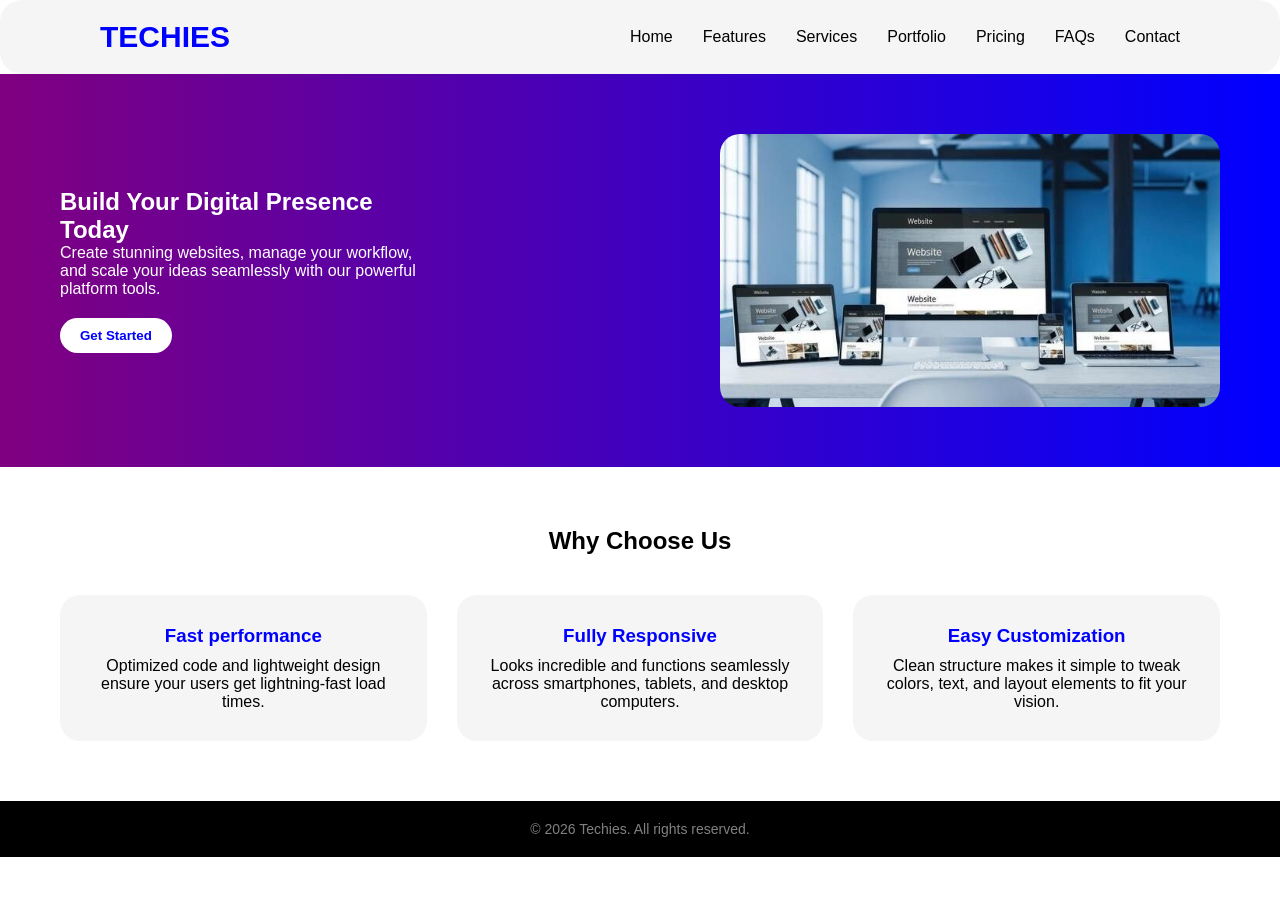
==== test/index.html @ b5074569 "add my webpage folder" ====
<!doctype html>
<html lang="en">

<head>
    <meta charset="UTF-8">
    <meta name="viewport" content="width=device-width, initial-scale=1.0">
    <link rel="stylesheet" href="techies.css">
    <title>Techies</title>
</head>

<body>

        <header class="navbar">
            <a class="logo" href="index.html">TECHIES</a>
            <nav class="nav-links">
                <ul>
                    <li><a href="index.html">Home</a></li>
                    <li><a href="features.html">Features</a></li>
                    <li><a href="services.html">Services</a></li>
                    <li><a href="portfolio.html">Portfolio</a></li>
                    <li><a href="pricing.html">Pricing</a></li>
                    <li><a href="faq.html">FAQs</a></li>
                    <li><a href="contact.html">Contact</a></li>
                </ul>
            </nav>
        </header>

    <section class="hero">
        <div class="hero-text">
            <h1>Build Your Digital Presence Today</h1>
            <p>Create stunning websites, manage your workflow, and scale your ideas seamlessly with our powerful
                platform tools.</p>
            <button class="btn">Get Started</button>

        </div>
        <img src="techies.jpg" alt="techies jpg">

    </section>
    <section class="screen2">
        <h2>Why Choose Us</h2>
        <div class="cards">
            <div class="card">
                <h3>Fast performance</h3>
                <p>Optimized code and lightweight design ensure your users get lightning-fast load times.</p>
            </div>
            <div class="card">
                <h3>Fully Responsive</h3>
                <p>Looks incredible and functions seamlessly across smartphones, tablets, and desktop computers.</p>
            </div>
            <div class="card">
                <h3>Easy Customization</h3>
                <p>Clean structure makes it simple to tweak colors, text, and layout elements to fit your vision.</p>
            </div>

        </div>
    </section>
    <footer class="copyright">
        <p>© 2026 Techies. All rights reserved.</p>

    </footer>

</body>

</html>
---- test/techies.css ----
*{
    margin:0;
    padding:0;
    box-sizing:border-box;
}

.navbar {
    background-color:whitesmoke;
    /*border:1px solid;*/
    padding: 20px 100px 20px 100px;
    border-radius:22px;
    display:flex;
    justify-content:space-between;
    align-items:center;
    /* position:sticky; */
    top:0;
    /* z-index:100; */
}
.nav-links{
    border-radius:22px;
}
.logo{
    font-size:30px;
    color:blue;
    font-weight:800;
    text-decoration:none;
}
.nav-links ul{
    list-style:none;
    display:flex;
    gap:30px;
}
.nav-links a{
    text-decoration:none;
    color:black;
}
.nav-links a:hover{
    color:blue;
}
body{
    font-family:Arial, Helvetica, sans-serif;
}
.btn{
    border:none;
    background-color:white;
    border-radius:50px;
    color:blue;
    font-weight:700;
    padding: 10px 20px 10px 20px;
    margin-top:20px;
}
.hero{
    background:linear-gradient(to right,purple 0%,blue 100%);
    padding:60px;
    display:flex;
    justify-content:space-between;
    align-items:center;
    /* position:relative;
    z-index:1; */
}
.hero h1,
.hero p{
    color:white;
}
.hero img{
    width:500px;
    border-radius:20px;
    
}
.screen2{
    padding:60px;
    text-align:center;
}
.cards{
    display:flex;
    gap:30px;
    margin-top:40px;
}
.card{
    background-color:whitesmoke;
    padding:30px;
    border-radius:20px;
    flex:1;
    
}
.card h3{
    color:blue;
    margin-bottom:10px;
}
.copyright{
    text-align:center;
    padding:20px;
    background-color:black;
}
.copyright p{
    color:grey;
    font-size:14px;
    font-family:Arial, Helvetica, sans-serif;
}
.hero-text{
    padding-right:300px;
}
.card:hover{
    transform:translateY(-5px);
}
.features{
    padding:60px;
    text-align:center;
}
.feature-grid{
    display:flex;
    gap:30px;
    margin-top:40px;
}
.feature-card{
    background-color:whitesmoke;
    padding:30px;
    border-radius:20px;
    flex:1;
    
}
.feature-card h3{
    color:blue;
    margin-bottom:10px;
}    
.feature-card:hover{
    transform:translateY(-5px);
}
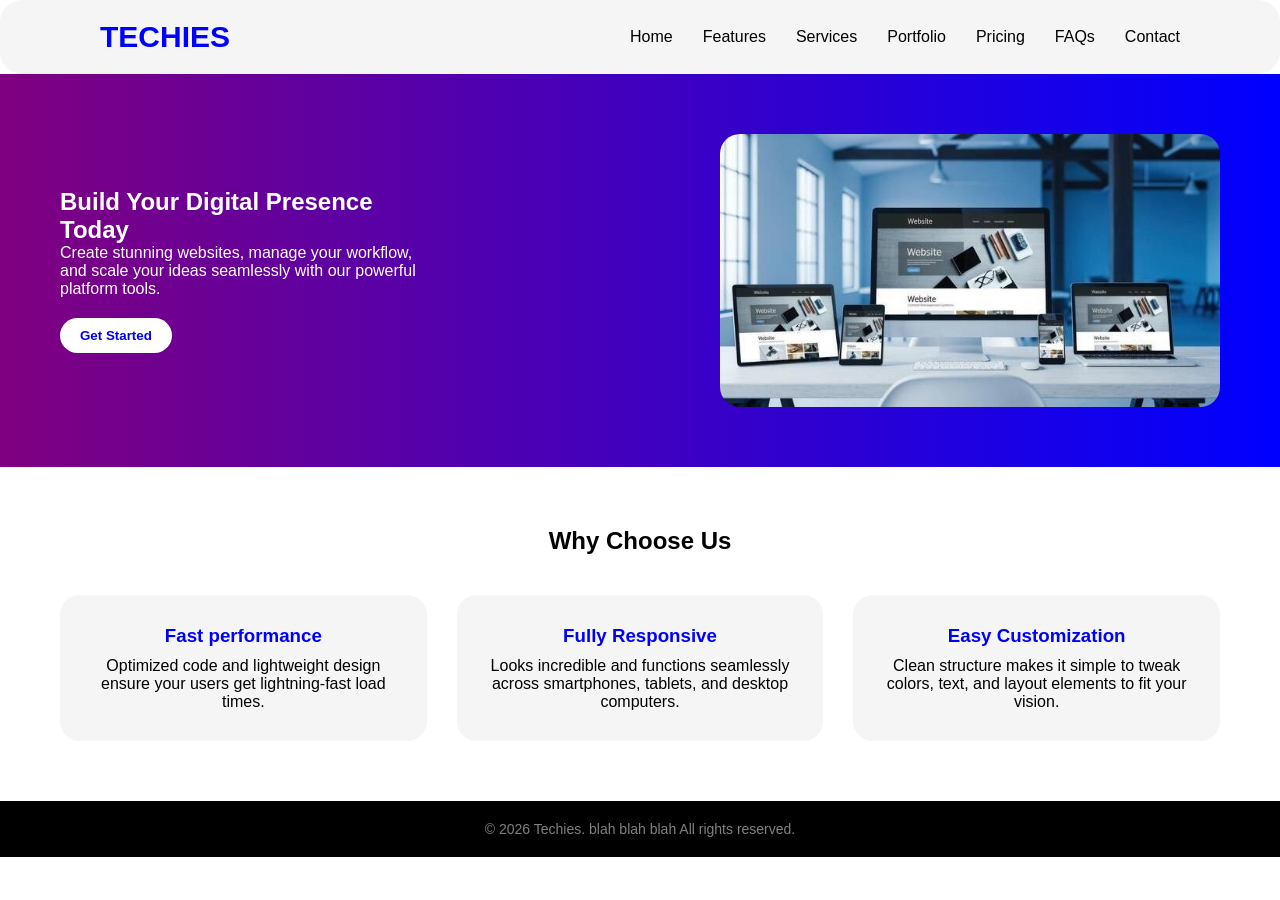
==== commit b112915c: "Modify footer content in index.html Updated footer text to include 'blah blah blah'." ====
--- a/test/index.html
+++ b/test/index.html
@@ -5,6 +5,7 @@
     <meta charset="UTF-8">
     <meta name="viewport" content="width=device-width, initial-scale=1.0">
     <link rel="stylesheet" href="techies.css">
+    <link rel="icon" type="image/png" href="favicon-16x16.png">
     <title>Techies</title>
 </head>
 
@@ -55,10 +56,10 @@
         </div>
     </section>
     <footer class="copyright">
-        <p>© 2026 Techies. All rights reserved.</p>
+        <p>© 2026 Techies. blah blah blah All rights reserved.</p>
 
     </footer>
 
 </body>
 
-</html>+</html>
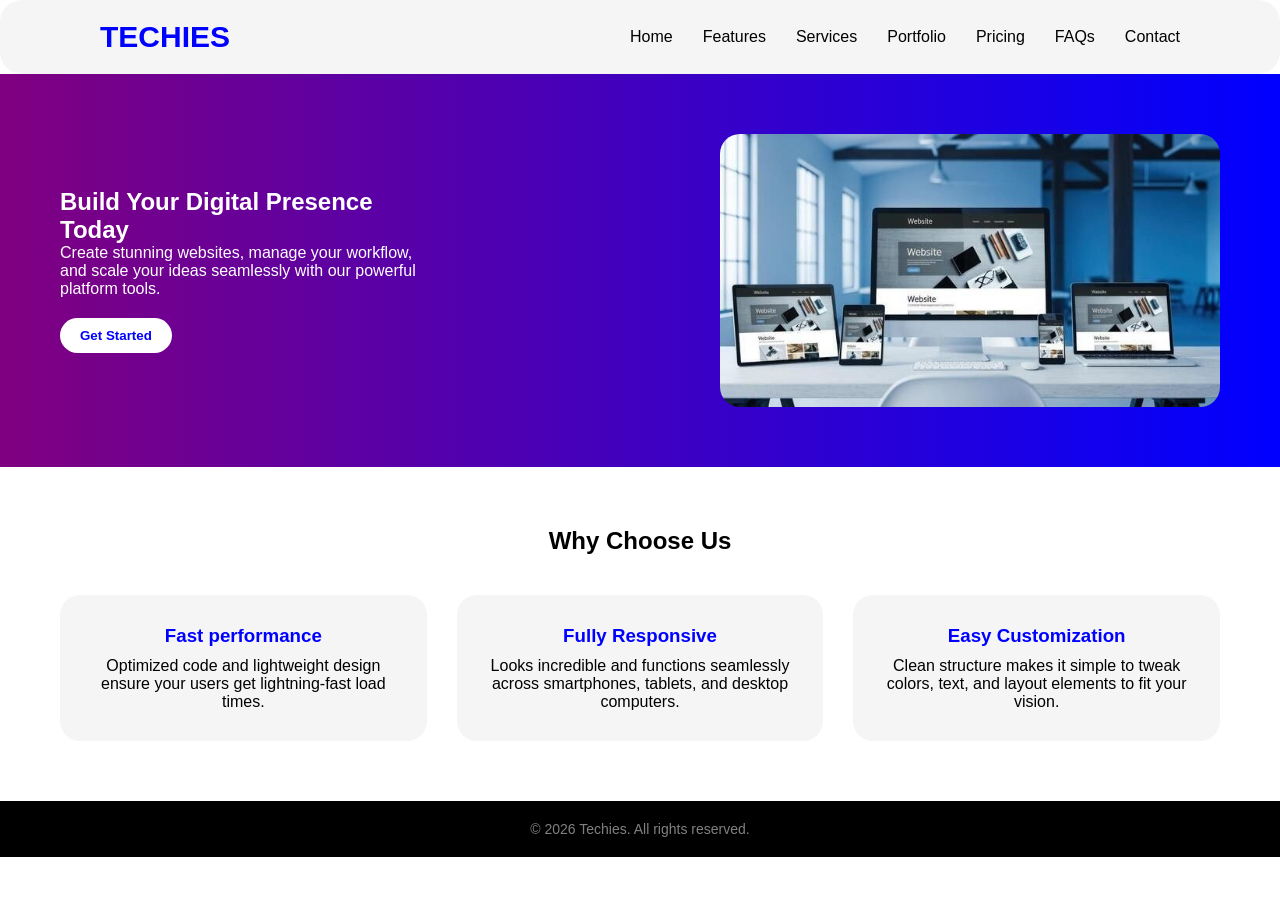
==== commit 42f20a4b: "Fix HTML formatting and update copyright year" ====
--- a/test/index.html
+++ b/test/index.html
@@ -56,7 +56,7 @@
         </div>
     </section>
     <footer class="copyright">
-        <p>© 2026 Techies. blah blah blah All rights reserved.</p>
+        <p>© 2026 Techies. All rights reserved.</p>
 
     </footer>
 
